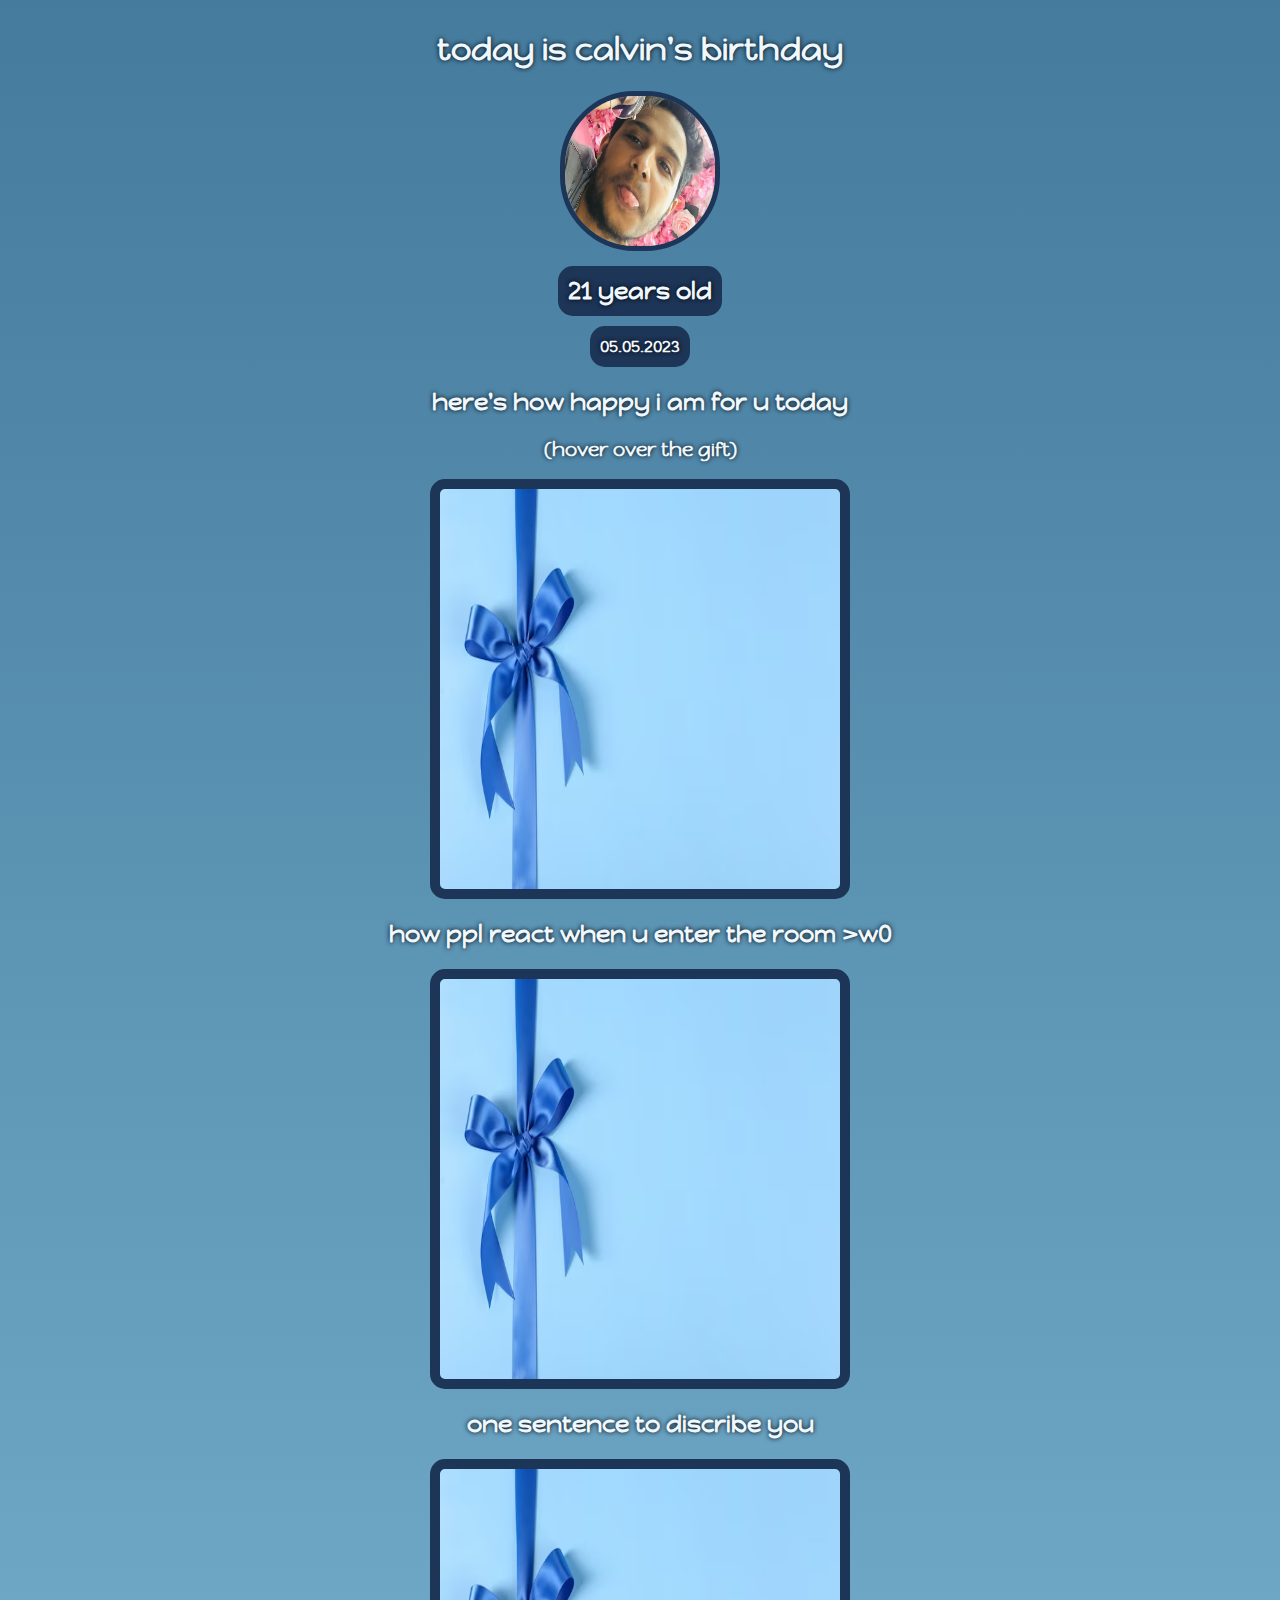
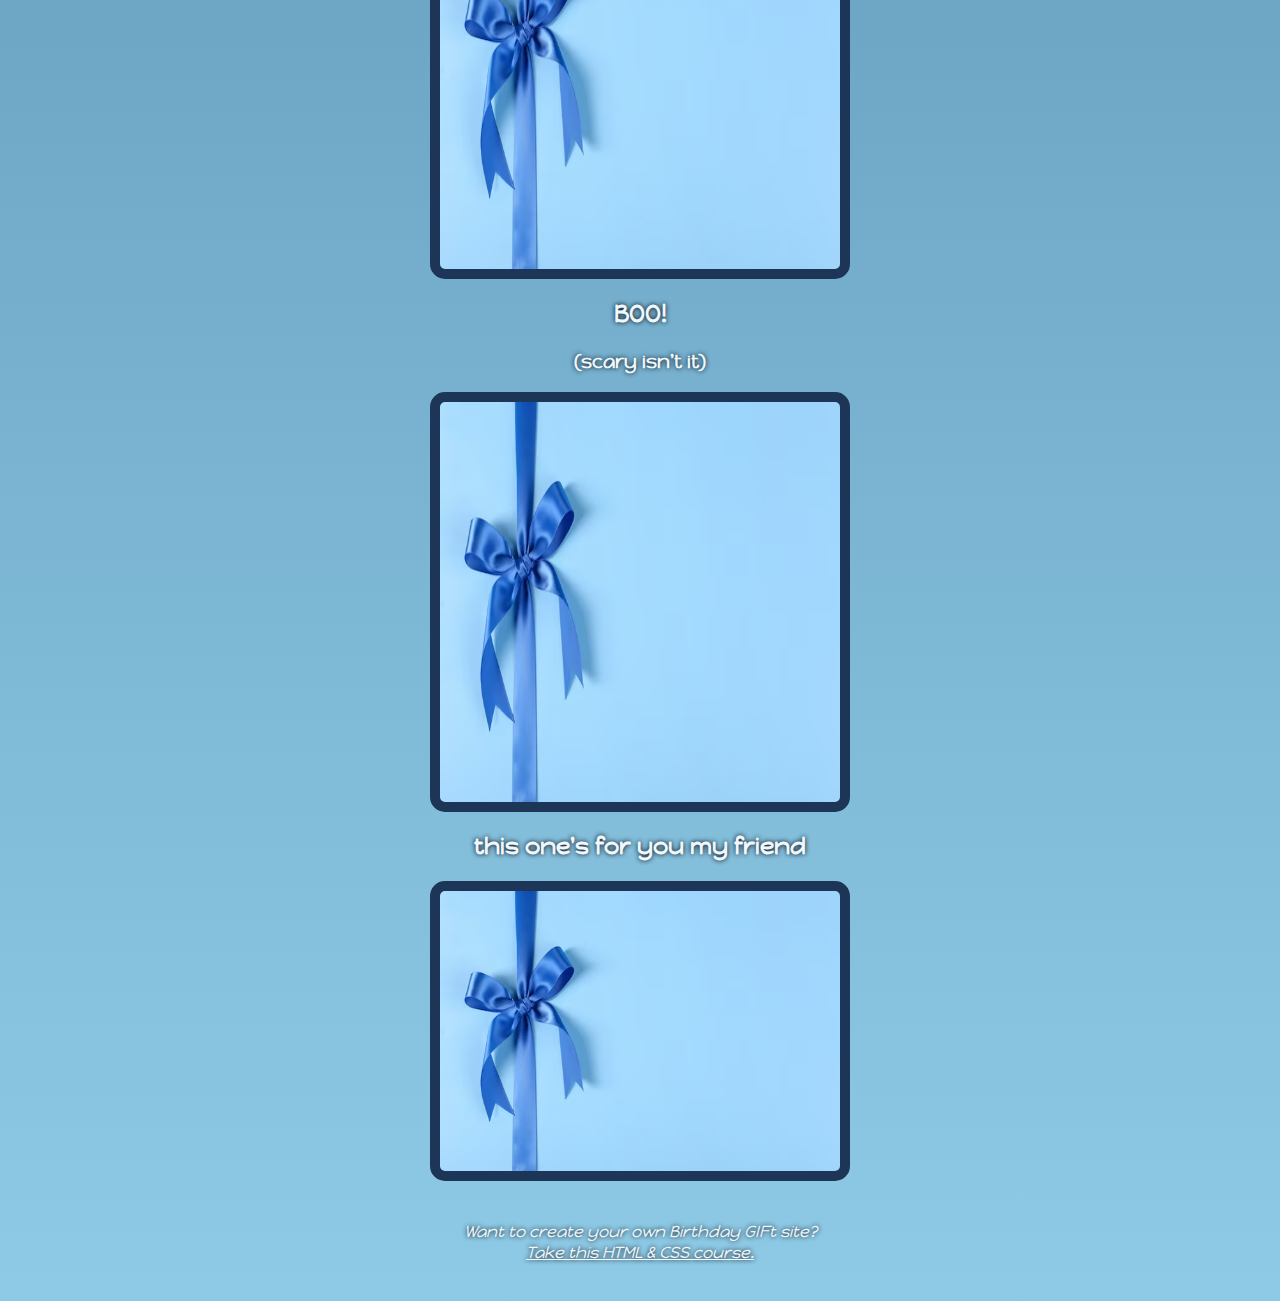
==== index.html @ b1ef6a2d "added giftcard to repository" ====
<!DOCTYPE html>
<html lang="en">
  <head>
    <title>Happyyy birthdayyy YAAAAAY!!!!</title>
    <link rel="stylesheet" href="style.css" />
    <meta charset="UTF-8" />
    <meta name="viewport" content="width=device-width, initial-scale=1.0" />
    <title>Document</title>
  </head>
  <body>
    <h1>today is calvin's birthday</h1>
    <img id="calvin" src="HHHHHH.jpeg" alt="ok that's funny" />
    <div class="header">
      <h2 id="years">21 years old</h2>
      <p id="date" class="size">05.05.2023</p>
    </div>
    <div class="gift">
      <h2>here's how happy i am for u today</h2>
      <h3>(hover over the gift)</h3>
      <div id="welcome" class="giftimg"></div>
      <h2>how ppl react when u enter the room >w0</h2>
      <div id="shmexy" class="giftimg"></div>
      <h2>one sentence to discribe you</h2>
      <div id="idiot" class="giftimg"></div>
      <h2>BOO!</h2>
      <h3>(scary isn't it)</h3>
      <div id="boom" class="giftimg"></div>
      <h2>this one's for you my friend</h2>
      <div id="cheers" class="giftimg"></div>
      <p class="footer">Want to create your own Birthday GIFt site?</p>
      <p class="footer" id="course">
        <a href="https://scrimba.com/learn/htmlandcss" target="_blank"
          >Take this HTML & CSS course.
        </a>
      </p>
    </div>
  </body>
</html>
---- style.css ----
@font-face {
    font-family: happy;
    src: url(happy-monkey.regular.ttf);
}
#calvin{
    border: 5px solid #1d3557;
    height: 150px;
    width: 150px;
    border-radius: 75px;
    margin: 0;
}
.size{
    font-weight: bold;
}
body{
    background: linear-gradient( #457b9d,#8ecae6 );
   
    color: aliceblue;
    text-align: center;
    font-family: happy;
    display: flex;
    flex-direction: column;
    align-items: center;
}
h1 , h2 , p , h3 {
    text-shadow: 0 0 5px black;
}
.header{
    display: flex;
    align-items: center;
    justify-content: center;
    flex-direction: column;
}
#years{
    background: #1d3557;
    border-radius: 15px;
    padding: 10px;
    margin: 15px 0 10px 0;
}
#date{
    margin: 0;
    background: #1d3557;
    border-radius: 15px;
    padding: 10px;
}
.giftimg{
    background-image: url(cover.avif);
    width: 400px;
    height: 400px;
    border: 10px solid #1d3557;
    border-radius: 15px;
    margin: 0 auto;
    background-size: 100% 100% ;
}
#welcome:hover{
    background-image: url(dancy/dance.gif);
    background-size: cover;
}

#shmexy:hover{
    background-image: url(sweaty/sweat.gif);
    background-size: cover;
}
#idiot:hover{
    background-image: url(dumb/dumber.gif);
    background-size: cover;
}
#boom:hover{
    background-image: url(sans.gif);
    background-size: 100% 100%;
}
#cheers{
    height: 280px;
    margin-bottom: 0;
}
#cheers:hover{
    background-image: url(charity/cheers.gif);
    height: 280px;
    background-size: 100% 100%;
}
.footer{
    font-style: italic;
    margin: 40px 0 0 0 ;
    
}
#course{
    margin: 0 0 30px 0;
    text-decoration: underline;
}
a{
    color: aliceblue;
}
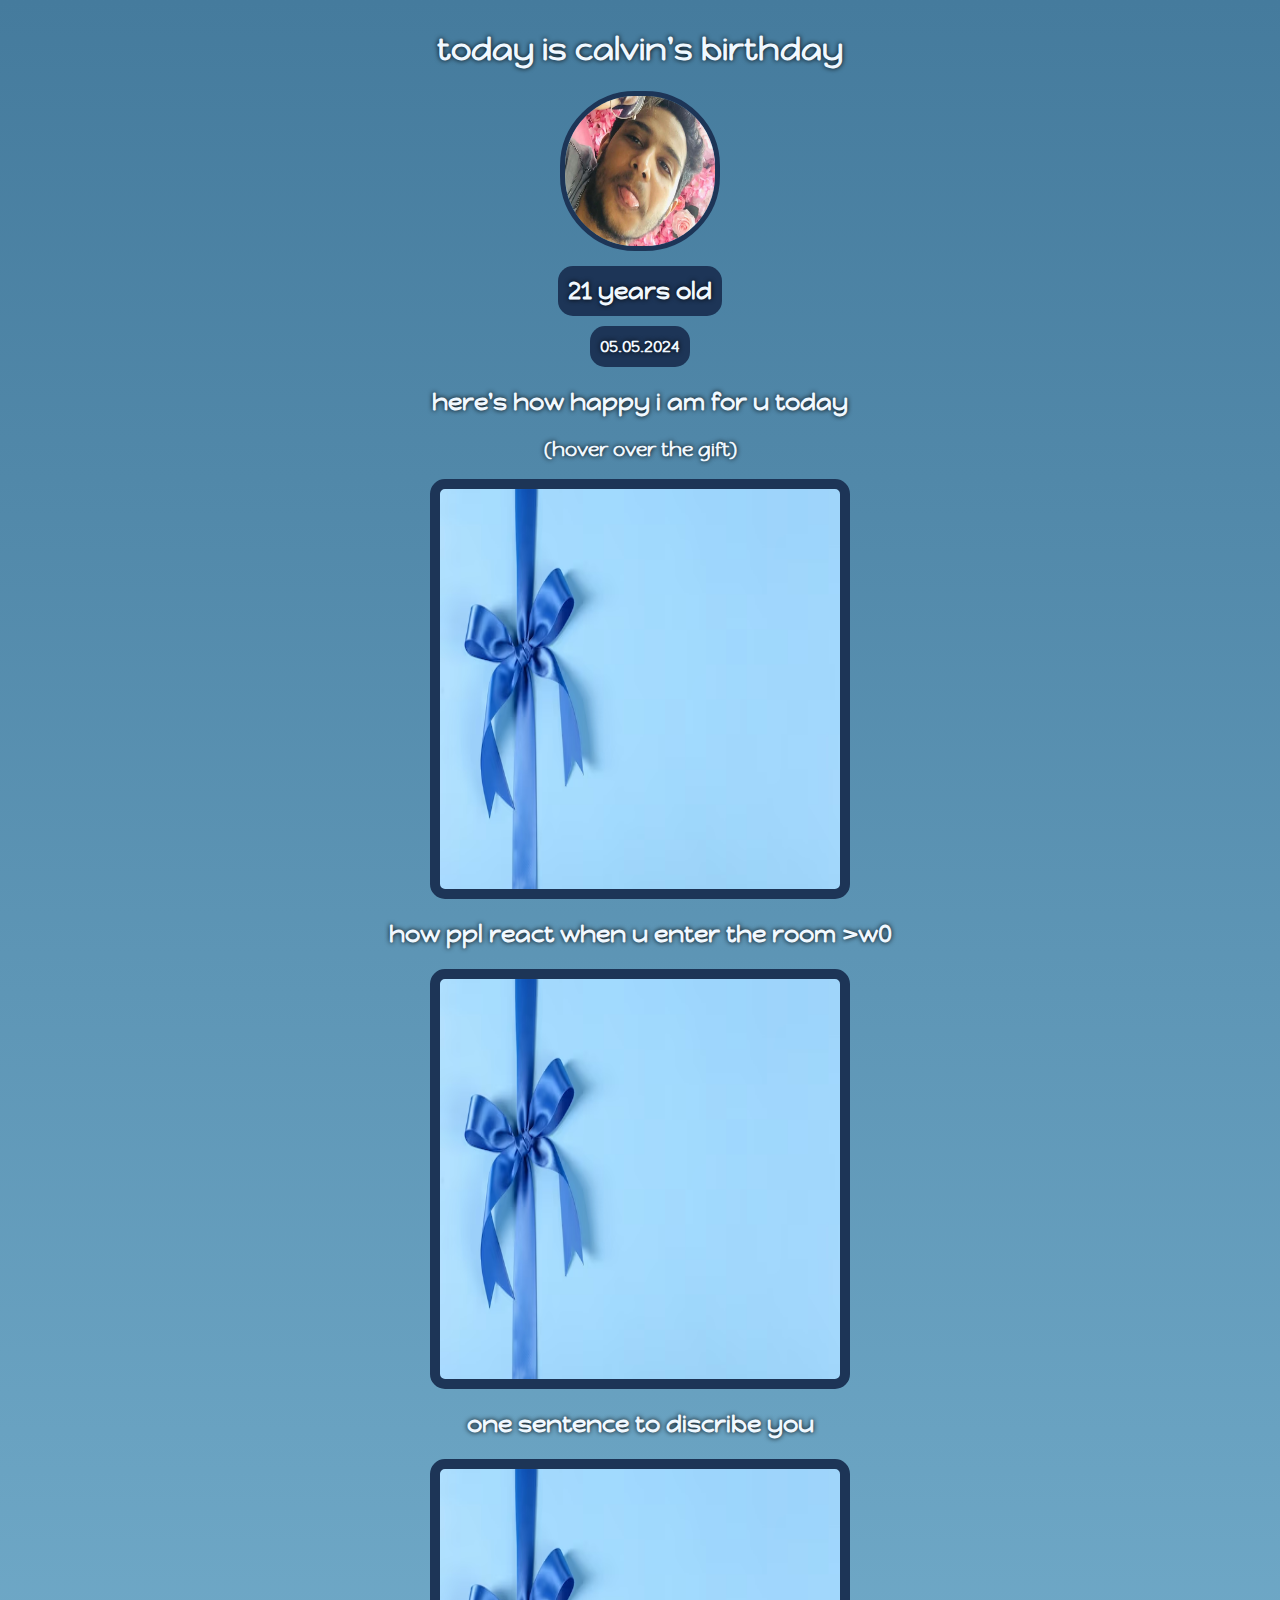
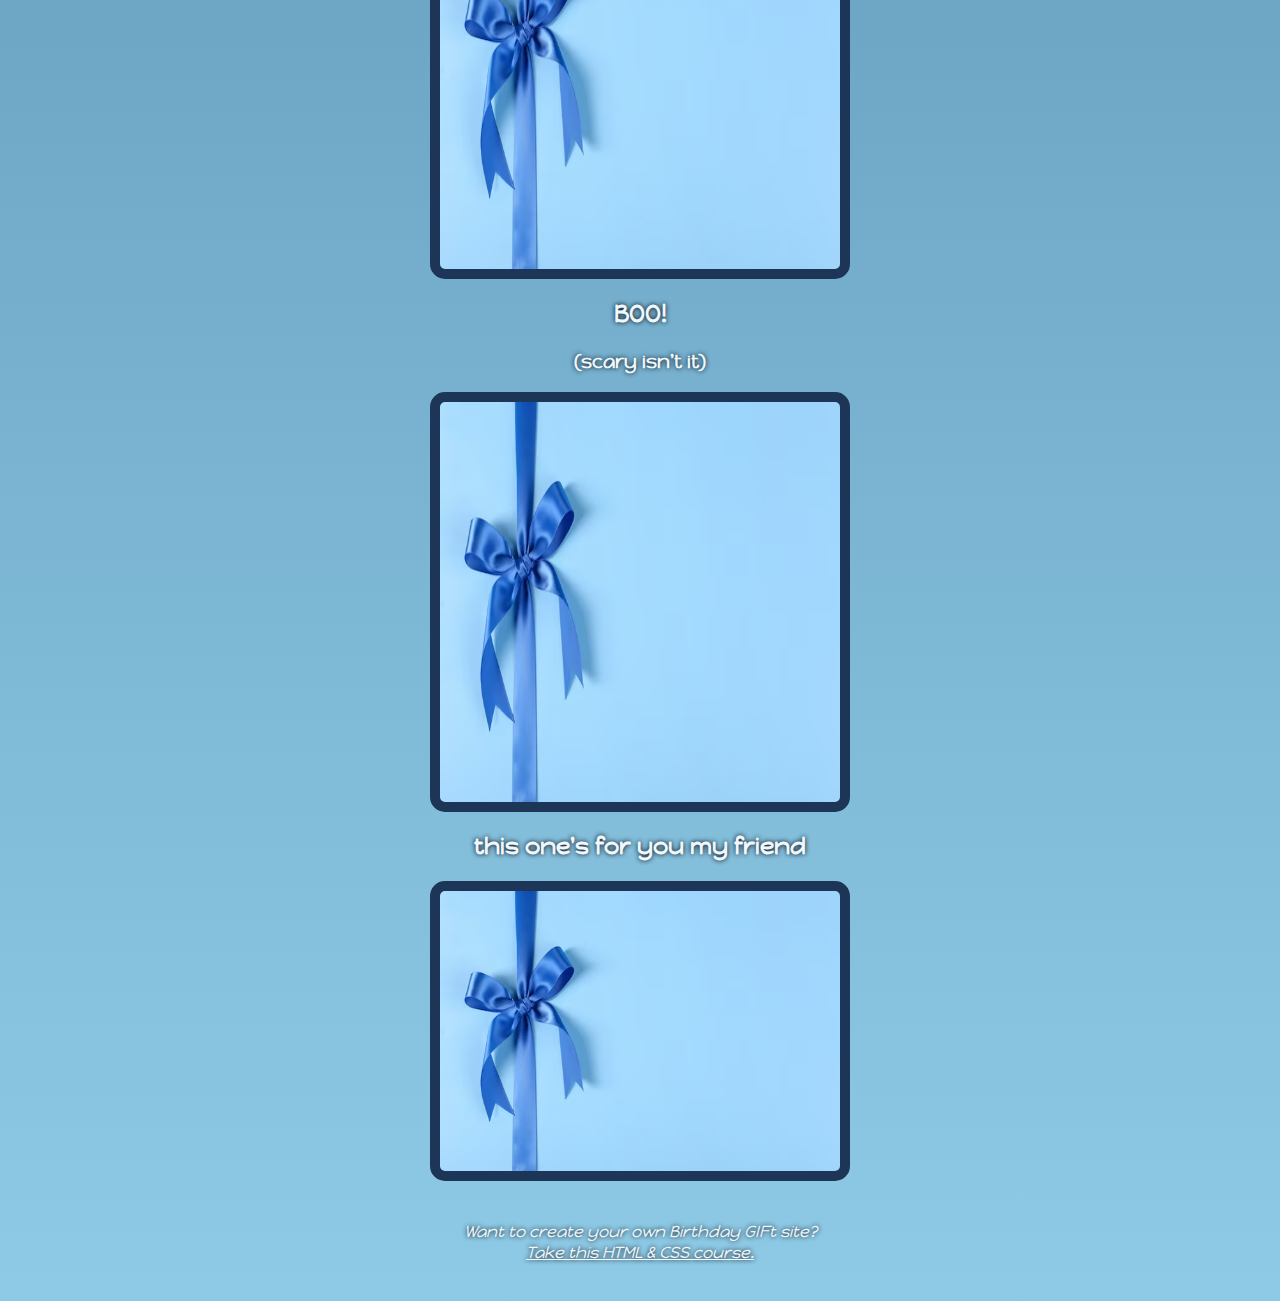
==== commit 4bd8acec: "Update index.html" ====
--- a/index.html
+++ b/index.html
@@ -12,7 +12,7 @@
     <img id="calvin" src="HHHHHH.jpeg" alt="ok that's funny" />
     <div class="header">
       <h2 id="years">21 years old</h2>
-      <p id="date" class="size">05.05.2023</p>
+      <p id="date" class="size">05.05.2024</p>
     </div>
     <div class="gift">
       <h2>here's how happy i am for u today</h2>
